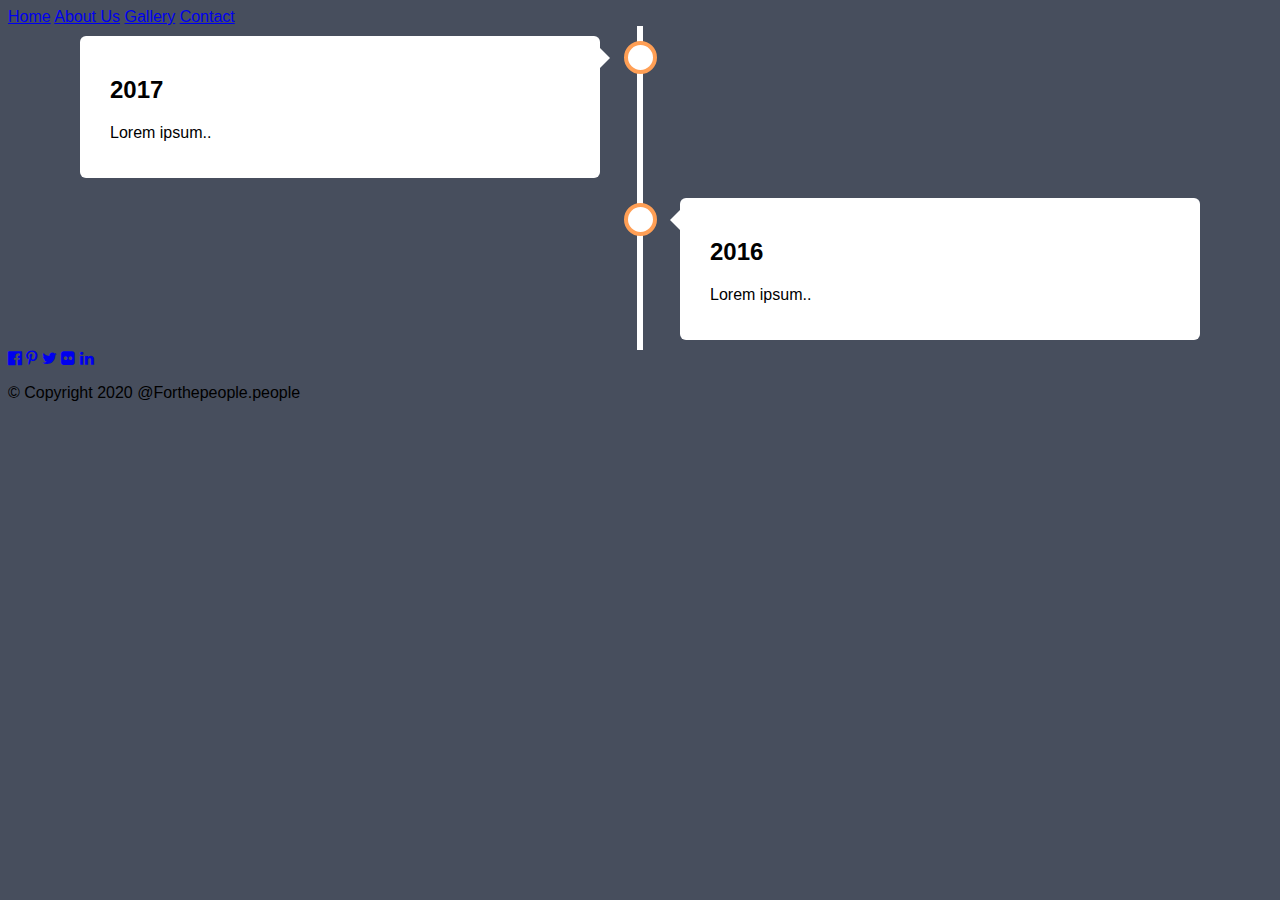
==== about.html @ a1656fe7 "Add files via upload" ====
<!DOCTYPE html>
<html>
  <head>
    <meta http-equiv="content-type" content="text/html; charset=utf-8" />
    <link rel="stylesheet" href="styles.css" />
 
    <title>For The People</title>
    <meta charset="UTF-8">
<meta name="viewport" content="width=device-width, initial-scale=1">
<link rel="stylesheet" href="https://www.w3schools.com/w3css/3/w3.css">
<link rel="stylesheet" href="https://cdnjs.cloudflare.com/ajax/libs/font-awesome/4.7.0/css/font-awesome.min.css">
<style type="text/css" media="all">
  * {
  box-sizing: border-box;
}

/* Set a background color */
body {
  background-color: #474e5d;
  font-family: Helvetica, sans-serif;
}

/* The actual timeline (the vertical ruler) */
.timeline {
  position: relative;
  max-width: 1200px;
  margin: 0 auto;
}

/* The actual timeline (the vertical ruler) */
.timeline::after {
  content: '';
  position: absolute;
  width: 6px;
  background-color: white;
  top: 0;
  bottom: 0;
  left: 50%;
  margin-left: -3px;
}

/* Container around content */
.container {
  padding: 10px 40px;
  position: relative;
  background-color: inherit;
  width: 50%;
}

/* The circles on the timeline */
.container::after {
  content: '';
  position: absolute;
  width: 25px;
  height: 25px;
  right: -17px;
  background-color: white;
  border: 4px solid #FF9F55;
  top: 15px;
  border-radius: 50%;
  z-index: 1;
}

/* Place the container to the left */
.left {
  left: 0;
}

/* Place the container to the right */
.right {
  left: 50%;
}

/* Add arrows to the left container (pointing right) */
.left::before {
  content: " ";
  height: 0;
  position: absolute;
  top: 22px;
  width: 0;
  z-index: 1;
  right: 30px;
  border: medium solid white;
  border-width: 10px 0 10px 10px;
  border-color: transparent transparent transparent white;
}

/* Add arrows to the right container (pointing left) */
.right::before {
  content: " ";
  height: 0;
  position: absolute;
  top: 22px;
  width: 0;
  z-index: 1;
  left: 30px;
  border: medium solid white;
  border-width: 10px 10px 10px 0;
  border-color: transparent white transparent transparent;
}

/* Fix the circle for containers on the right side */
.right::after {
  left: -16px;
}

/* The actual content */
.content {
  padding: 20px 30px;
  background-color: white;
  position: relative;
  border-radius: 6px;
}

/* Media queries - Responsive timeline on screens less than 600px wide */
@media screen and (max-width: 600px) {
/* Place the timelime to the left */
  .timeline::after {
    left: 31px;
  }

/* Full-width containers */
  .container {
    width: 100%;
    padding-left: 70px;
    padding-right: 25px;
  }

/* Make sure that all arrows are pointing leftwards */
  .container::before {
    left: 60px;
    border: medium solid white;
    border-width: 10px 10px 10px 0;
    border-color: transparent white transparent transparent;
  }

/* Make sure all circles are at the same spot */
  .left::after, .right::after {
    left: 15px;
  }

/* Make all right containers behave like the left ones */
  .right {
    left: 0%;
  }
}
</style>
  </head>

<body>
<!-- Navigation -->
<nav class="w3-bar w3-black">
  <a href="index.html" class="w3-button w3-bar-item">Home</a>
  <a href="about.html" class="w3-button w3-bar-item">About Us</a>
  <a href="gallery.html" class="w3-button w3-bar-item">Gallery</a>
  <a href="contact.html" class="w3-button w3-bar-item">Contact</a>
</nav>
<!-- Content will go here -->
<div class="timeline">
  <div class="container left">
    <div class="content">
      <h2>2017</h2>
      <p>Lorem ipsum..</p>
    </div>
  </div>
  <div class="container right">
    <div class="content">
      <h2>2016</h2>
      <p>Lorem ipsum..</p>
    </div>
  </div>
</div>

<!-- Footer -->
<footer class="w3-container w3-padding-64 w3-center w3-black w3-xlarge">
  <a href="#"><i class="fa fa-facebook-official"></i></a>
  <a href="#"><i class="fa fa-pinterest-p"></i></a>
  <a href="#"><i class="fa fa-twitter"></i></a>
  <a href="#"><i class="fa fa-flickr"></i></a>
  <a href="#"><i class="fa fa-linkedin"></i></a>
  <p class="w3-medium">
   &copy; Copyright 2020 @Forthepeople.people
  </p>
</footer>

</body>
</html>
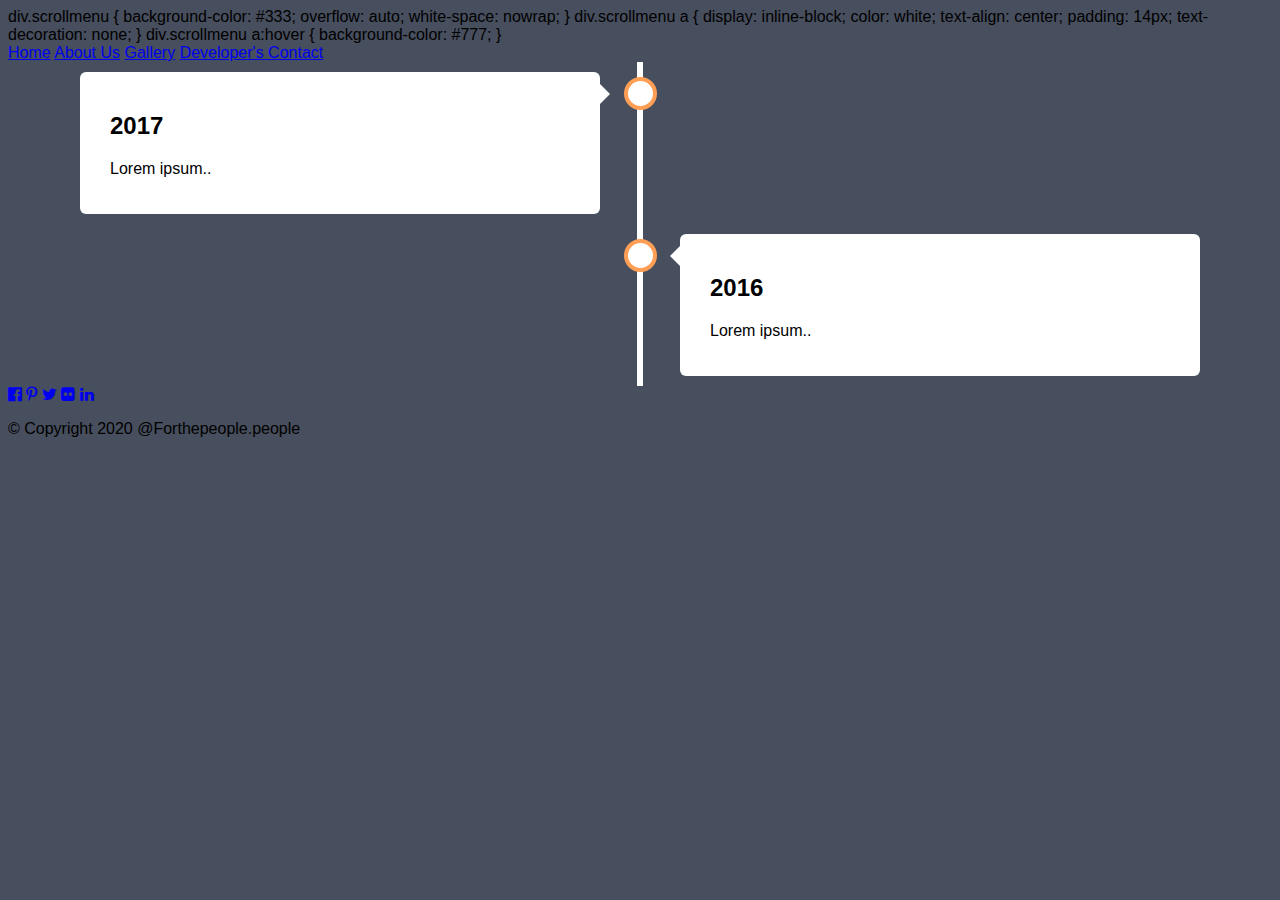
==== commit 822a019b: "update about.html" ====
--- a/about.html
+++ b/about.html
@@ -145,16 +145,35 @@
   }
 }
 </style>
+div.scrollmenu {
+  background-color: #333;
+  overflow: auto;
+  white-space: nowrap;
+}
+
+div.scrollmenu a {
+  display: inline-block;
+  color: white;
+  text-align: center;
+  padding: 14px;
+  text-decoration: none;
+}
+
+div.scrollmenu a:hover {
+  background-color: #777;
+}
   </head>
 
 <body>
 <!-- Navigation -->
-<nav class="w3-bar w3-black">
-  <a href="index.html" class="w3-button w3-bar-item">Home</a>
-  <a href="about.html" class="w3-button w3-bar-item">About Us</a>
-  <a href="gallery.html" class="w3-button w3-bar-item">Gallery</a>
-  <a href="contact.html" class="w3-button w3-bar-item">Contact</a>
-</nav>
+<div class="scrollmenu">
+  <a href="index.html" >Home</a>
+  <a href="about.html" >About Us</a>
+  <a href="gallery.html" >Gallery</a>
+    <a href="developer's.html" >Developer's
+</a>
+  <a href="contact.html" >Contact</a>
+</div>
 <!-- Content will go here -->
 <div class="timeline">
   <div class="container left">
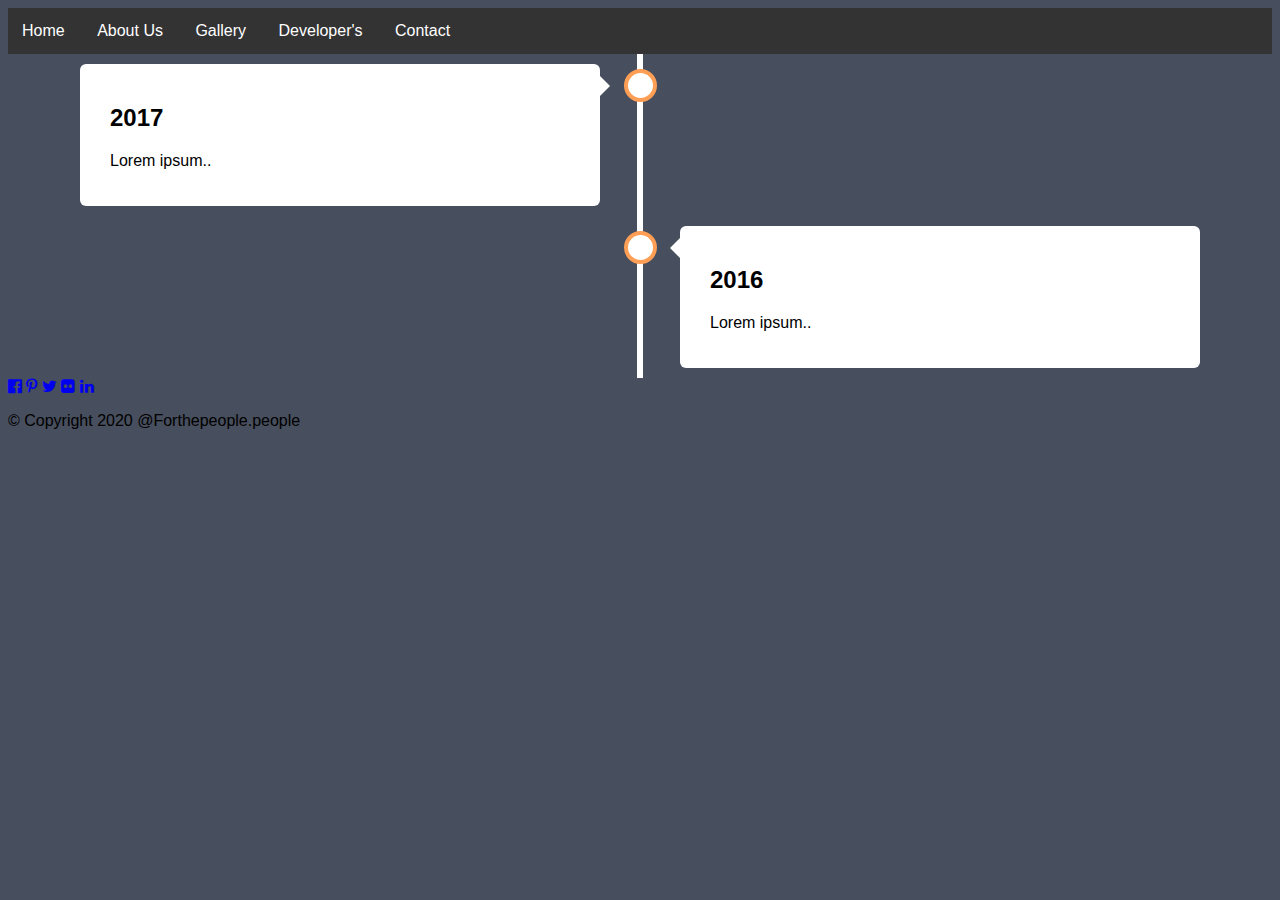
==== commit f3b8e80d: "update about.html" ====
--- a/about.html
+++ b/about.html
@@ -144,7 +144,7 @@
     left: 0%;
   }
 }
-</style>
+
 div.scrollmenu {
   background-color: #333;
   overflow: auto;
@@ -162,6 +162,7 @@
 div.scrollmenu a:hover {
   background-color: #777;
 }
+</style>
   </head>
 
 <body>
